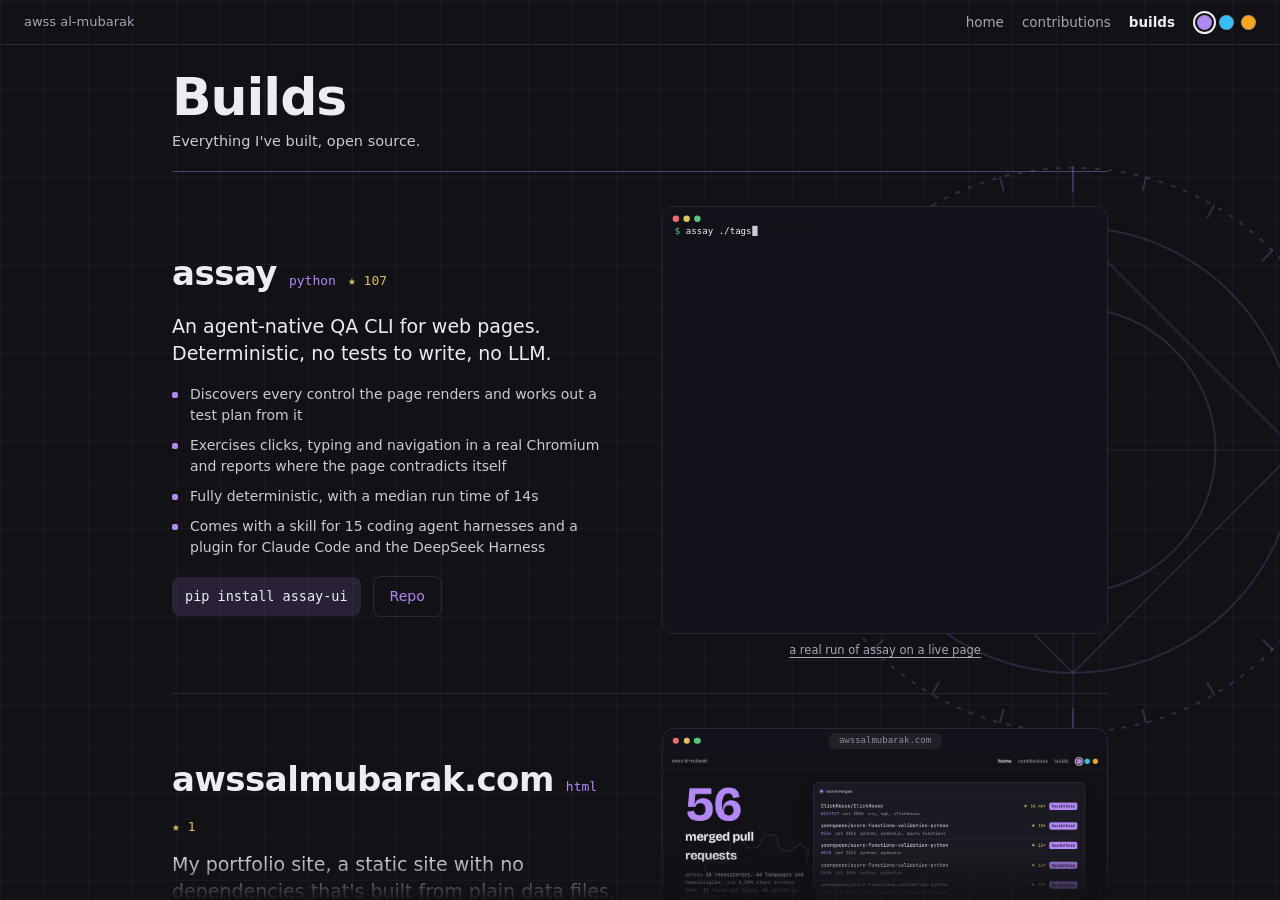
==== builds/index.html @ 1744f494 "contributions and builds pages" ====
<!doctype html>
<html lang="en">
<head>
<meta charset="utf-8">
<meta name="viewport" content="width=device-width, initial-scale=1">
<meta http-equiv="Content-Security-Policy" content="default-src 'self'; script-src 'self' 'unsafe-inline'; style-src 'self' 'unsafe-inline' https://fonts.googleapis.com; font-src https://fonts.gstatic.com; img-src 'self' data:; connect-src 'self'; base-uri 'none'; form-action 'none'">
<title>Builds</title>
<meta name="description" content="The tools I design and ship, open source.">
<meta property="og:type" content="website">
<meta property="og:site_name" content="Awss Al-Mubarak">
<meta property="og:title" content="Builds &middot; Awss Al-Mubarak">
<meta property="og:description" content="The tools I design and ship, open source.">
<meta property="og:url" content="https://awssalmubarak.com/builds/">
<meta property="og:image" content="https://awssalmubarak.com/assets/og.png">
<meta property="og:image:width" content="2560">
<meta property="og:image:height" content="1280">
<meta property="og:image:alt" content="awss al-mubarak">
<meta name="twitter:card" content="summary_large_image">
<meta name="twitter:title" content="Builds &middot; Awss Al-Mubarak">
<meta name="twitter:description" content="The tools I design and ship, open source.">
<meta name="twitter:image" content="https://awssalmubarak.com/assets/og.png">
<link rel="preconnect" href="https://fonts.gstatic.com" crossorigin>
<link rel="stylesheet" href="https://fonts.googleapis.com/css2?family=Archivo:wght@400;500;600;700&family=Bricolage+Grotesque:opsz,wght@48,700&family=JetBrains+Mono:wght@400;500&display=swap">
<link rel="stylesheet" href="/assets/site.css">
<link rel="icon" type="image/svg+xml" href="/assets/favicon.svg">
<link rel="icon" type="image/png" sizes="32x32" href="/assets/favicon.png">
<link rel="apple-touch-icon" href="/assets/apple-touch-icon.png">
<style>
/* builds: the tools i ship, each previewed in a window frame. on desktop the list scrolls in the
   shared contained box, and on phones the page scrolls under a pinned title. */
.wrap{max-width:980px;margin:0 auto;padding-inline:22px;padding-block:22px 80px}
/* the title, intro and divider stay pinned while the builds scroll under them. the box-shadow and
   clip-path paint the background across the whole screen width without widening the layout. */
.head{position:sticky;top:0;z-index:5;padding-top:18px;background:var(--bg);
  box-shadow:0 0 0 100vmax var(--bg);clip-path:inset(0 -100vmax)}
h1{font-family:var(--display);font-weight:700;font-size:clamp(34px,6vw,52px);line-height:1;letter-spacing:-.02em;margin:0}
.intro{font-size:14.5px;color:var(--read);margin-top:8px}
.intro + .hr{margin-top:18px}

.build{display:grid;grid-template-columns:1fr;gap:22px;padding:34px 0;border-bottom:1px solid var(--line)}
.build:last-child{border-bottom:none}
@media(min-width:820px){.build{grid-template-columns:minmax(0,1fr) minmax(0,1fr);gap:44px;align-items:center}}
.build-body{display:flex;flex-direction:column;gap:14px;min-width:0}
.build-head{display:flex;align-items:baseline;gap:12px;flex-wrap:wrap}
.build-name{font-size:clamp(24px,3.2vw,34px);font-weight:700;letter-spacing:-.015em;margin:0}
/* lowercase so an acronym like HTML doesn't look heavier than Python, and to match the stacks */
.build-lang{font-family:var(--mono);font-size:13px;color:var(--accent);font-weight:500;text-transform:lowercase}
.build-stars{font-family:var(--mono);font-size:13px;font-weight:500;color:var(--star)}
.build-tagline{font-size:clamp(16px,1.8vw,19px);color:var(--ink);line-height:1.45;margin:0;max-width:48ch}
.features{list-style:none;margin:2px 0 0;padding:0;display:flex;flex-direction:column;gap:9px}
.features li{position:relative;padding-left:18px;font-size:14px;color:var(--read);line-height:1.5;max-width:54ch}
.features li::before{content:"";position:absolute;left:0;top:.6em;width:6px;height:6px;border-radius:2px;background:var(--accent)}
.build-foot{display:flex;flex-wrap:wrap;gap:12px;align-items:center;margin-top:4px}
.install{font-family:var(--mono);font-size:13.5px;color:var(--ink);background:var(--accent-soft);border-radius:8px;padding:9px 13px;user-select:all}
.build-link{font-size:14px;font-weight:500;color:var(--accent);border:1px solid var(--line);border-radius:8px;padding:9px 16px}
.build-link:hover{border-color:var(--accent)}
.build-media{min-width:0}
/* every preview is a window with the shape of the assay terminal image (827x793). a terminal image
   draws its own title bar. a browser window gets an HTML bar measured in cqw so its dots match the
   terminal's at any width (dots r=6 at x=24/44/64 and y=22 on an 827-wide image). the view holds
   the still image, with the live page or video faded in over it. */
.frame{position:relative;display:flex;flex-direction:column;aspect-ratio:827/793;container-type:inline-size;
  border-radius:12px;border:1px solid var(--line);overflow:hidden;background:#12131a}
.fbar{position:relative;flex:0 0 5.32cqw;display:flex;align-items:center;justify-content:center}
.fbar i{position:absolute;top:50%;width:1.45cqw;height:1.45cqw;border-radius:50%;transform:translate(-50%,-50%)}
.fbar i:nth-child(1){left:2.90cqw;background:#ef6b73}
.fbar i:nth-child(2){left:5.32cqw;background:#e2c15f}
.fbar i:nth-child(3){left:7.74cqw;background:#5ac37d}
.fbar .addr{font-family:var(--mono);font-size:max(9px,1.55cqw);color:#8b90a0;background:rgba(255,255,255,.06);
  border-radius:999px;padding:.3cqw 2.4cqw;max-width:60%;overflow:hidden;text-overflow:ellipsis;white-space:nowrap}
.view{position:relative;flex:1 1 auto;min-height:0;overflow:hidden}
.view .still,.view video{position:absolute;inset:0;display:block;width:100%;height:100%;object-fit:cover;object-position:top}
/* a live page is drawn at its own desktop size and scaled to the view by --s, set from script */
.view iframe{position:absolute;top:0;left:0;border:0;transform-origin:0 0;transform:scale(var(--s,.35))}
.view .live{opacity:0;transition:opacity .4s}
.view .live.shown{opacity:1}
/* a transparent button over the frame opens it large. it sits beside the frame rather than
   around it, because a live page can't be inside a button. */
.frame-wrap{position:relative}
.enlarge{position:absolute;inset:0;width:100%;height:100%;padding:0;border:0;border-radius:12px;background:none;cursor:zoom-in}
.enlarge:focus-visible{outline:2px solid var(--accent);outline-offset:3px}
.frame-wrap:hover .frame{border-color:var(--accent)}

/* the enlarged view: a native modal dialog with a fresh copy of the preview, sized to fit the
   screen in the frame's shape, with the caption, the links and a close button under it */
.zoom{padding:0;border:0;background:none;color:var(--ink);max-width:none;max-height:none;overflow:visible}
.zoom::backdrop{background:rgba(0,0,0,.72);backdrop-filter:blur(3px)}
.zoom-inner{width:min(92vw, calc((90vh - 64px) * 827 / 793))}
.zoom .frame{border-radius:14px}
.zoom-foot{display:flex;align-items:center;flex-wrap:wrap;gap:10px;margin-top:12px}
.zoom-cap{font-size:13px;color:var(--read);margin-right:auto}
.zoom-close{background:none;border:1px solid var(--line);border-radius:8px;color:var(--ink);font-size:14px;padding:8px 13px;cursor:pointer}
.zoom-close:hover{border-color:var(--accent)}
html:has(dialog[open]){overflow:hidden}
.build-caption{font-size:11.5px;color:var(--muted);text-align:center;margin-top:8px;text-decoration:underline;text-decoration-thickness:1px;text-underline-offset:3px}

.coming{margin-top:34px;padding:22px;border:1px dashed var(--line);border-radius:14px;text-align:center;color:var(--muted);font-size:14px}

/* desktop: the shared contained layout in site.css, so the head stays put and only the builds
   scroll, but open rather than boxed. the scrolling area has no panel of its own. it spans the
   window so its scrollbar sits at the screen's edge, keeps the builds in line with the head (the
   right padding gives back the 12px the scrollbar takes), and fades the builds out at its top
   and bottom. a scroll that ends near the next build is finished by script (see settle),
   because CSS scroll snap pulls a short scroll back to where it began. */
@media (min-width:980px) and (min-height:620px){
  .contained .wrap{padding-bottom:0}
  .contained .head{position:static;padding-top:0;background:none;box-shadow:none;clip-path:none}
  .contained .box{margin:0 calc(50% - 50vw);
    padding:0 calc(50vw - 50% - 12px) 0 calc(50vw - 50%);
    background:none;border:0;border-radius:0;box-shadow:none;animation:none;
    -webkit-mask-image:linear-gradient(to bottom,transparent 0,#000 28px,#000 calc(100% - 48px),transparent);
    mask-image:linear-gradient(to bottom,transparent 0,#000 28px,#000 calc(100% - 48px),transparent)}
  .contained .box::-webkit-scrollbar-thumb{border-color:var(--bg)}
  .contained .coming{margin-block:8px 60px}
}

/* backdrop: a blueprint. a faint drafting grid that drifts, with a drafting dial (rings, a
   protractor scale, a crosshair and an inscribed square) turning slowly off to the side, the way
   the home gears turn. it reads as "designed and built" behind the list of tools. */
.backdrop{position:fixed;inset:0;z-index:-1;pointer-events:none;overflow:hidden;
  background-image:
    linear-gradient(rgba(var(--pulse),.05) 1px,transparent 1px),
    linear-gradient(90deg,rgba(var(--pulse),.05) 1px,transparent 1px);
  background-size:44px 44px;animation:gridpan 40s linear infinite}
@keyframes gridpan{to{background-position:44px 44px}}
.schem{position:absolute;top:50%;right:-7vw;width:min(66vh,650px);height:min(66vh,650px);
  transform:translateY(-50%);animation:spin 95s linear infinite}
.schem *{stroke:var(--accent);fill:none;vector-effect:non-scaling-stroke;stroke-linecap:round}
.schem .ring{opacity:.17;stroke-width:2}
.schem .ring.dash{opacity:.22;stroke-dasharray:3 10}
.schem .tick{opacity:.22;stroke-width:2}
.schem .cross{opacity:.1;stroke-width:1.5}
.schem .sq{opacity:.14;stroke-width:2}
@keyframes spin{from{transform:translateY(-50%) rotate(0)}to{transform:translateY(-50%) rotate(360deg)}}
/* phones: drop the blueprint backdrop, the list reads cleaner without it at narrow widths */
@media (max-width:980px){.backdrop{display:none}}
</style>
</head>
<body class="page contained">
  <div class="backdrop" aria-hidden="true"></div>
  <header class="bar">
    <a class="brand" href="/">awss al-mubarak</a>
    <nav class="nav">
      <a href="/">home</a>
      <a href="/contributions">contributions</a>
      <a class="on" href="/builds">builds</a>
      <span class="skins" id="skins" role="group" aria-label="theme">
        <button class="sw" type="button" data-skin="violet" title="dark violet" aria-label="dark violet"></button>
        <button class="sw" type="button" data-skin="slate" title="deep slate" aria-label="deep slate"></button>
        <button class="sw" type="button" data-skin="nordic" title="nordic slate" aria-label="nordic slate"></button>
      </span>
    </nav>
  </header>

  <main class="wrap">
    <div class="head">
      <h1>Builds</h1>
      <div class="intro">Everything I've built, open source.</div>
      <div class="hr"></div>
    </div>
    <div class="box" id="box">
      <div class="list" id="list"></div>
      <div class="coming">more in the works</div>
    </div>
  </main>

  <dialog class="zoom" id="zoom" closedby="any">
    <div class="zoom-inner">
      <div class="zoom-frame"></div>
      <div class="zoom-foot"><span class="zoom-cap"></span><span class="zoom-links"></span>
        <button class="zoom-close" type="button">Close</button></div>
    </div>
  </dialog>

  <script>
  /* build the drafting dial: a crosshair, three rings (one dashed), a 24-mark protractor scale
     and an inscribed square. the whole dial turns slowly through the .schem spin animation. */
  (function(){
    var NS="http://www.w3.org/2000/svg", S=400, c=200;
    function el(n){ return document.createElementNS(NS,n); }
    var svg=el("svg"); svg.setAttribute("class","schem"); svg.setAttribute("viewBox","0 0 "+S+" "+S);
    svg.setAttribute("aria-hidden","true");
    function circle(r,cls){ var e=el("circle"); e.setAttribute("cx",c); e.setAttribute("cy",c);
      e.setAttribute("r",r); e.setAttribute("class",cls); svg.appendChild(e); }
    function line(x1,y1,x2,y2,cls){ var e=el("line"); e.setAttribute("x1",x1); e.setAttribute("y1",y1);
      e.setAttribute("x2",x2); e.setAttribute("y2",y2); e.setAttribute("class",cls); svg.appendChild(e); }
    line(c,8,c,S-8,"cross"); line(8,c,S-8,c,"cross");
    circle(190,"ring dash"); circle(150,"ring"); circle(96,"ring"); circle(4,"ring");
    var R=190;
    for(var i=0;i<24;i++){ var a=i*15*Math.PI/180, r0=R-(i%6===0?16:9);
      line(c+Math.cos(a)*r0, c+Math.sin(a)*r0, c+Math.cos(a)*R, c+Math.sin(a)*R, "tick"); }
    var sq=el("polygon"); sq.setAttribute("points","200,50 350,200 200,350 50,200"); sq.setAttribute("class","sq");
    svg.appendChild(sq);
    var host=document.querySelector(".backdrop"); if(host) host.appendChild(svg);
  })();
  </script>

  <script id="data" type="application/json">{"builds": [{"name": "assay", "url": "https://github.com/awss1i/assay", "language": "Python", "stars": "107", "frame": "terminal", "media": "assets/assay-run.svg", "caption": "a real run of assay on a live page", "tagline": "An agent-native QA CLI for web pages. Deterministic, no tests to write, no LLM.", "home_tagline": "An agent-native QA CLI for web pages. Deterministic, no tests to write, no LLM.", "features": ["Discovers every control the page renders and works out a test plan from it", "Exercises clicks, typing and navigation in a real Chromium and reports where the page contradicts itself", "Fully deterministic, with a median run time of 14s", "Comes with a skill for 15 coding agent harnesses and a plugin for Claude Code and the DeepSeek Harness"], "install": "pip install assay-ui"}, {"name": "awssalmubarak.com", "url": "https://github.com/awss1i/awssalmubarak.com", "site": "https://awssalmubarak.com", "language": "HTML", "stars": "1", "frame": "browser", "address": "awssalmubarak.com", "media": "assets/site-home-{skin}.jpg", "preview": {"src": "/", "width": 1200, "height": 1087}, "alt": "the awssalmubarak.com home page", "caption": "the home page", "tagline": "My portfolio site, a static site with no dependencies that's built from plain data files.", "home_tagline": "My portfolio site, a static site with no dependencies that's built from plain data files.", "features": ["A contributions ledger that only draws the rows on screen, so it stays fast with thousands of merged pull requests", "A builds page that only runs the previews you're looking at, so it stays light however many builds it lists", "Three colour themes", "No framework, just plain HTML, CSS and JavaScript, with a Python standard-library build script"]}]}</script>
  <script src="/assets/site.js"></script>
  <script>
  (function(){
    "use strict";
    var D = JSON.parse(document.getElementById("data").textContent);
    function esc(x){ return String(x).replace(/&/g,"&amp;").replace(/</g,"&lt;").replace(/>/g,"&gt;").replace(/"/g,"&quot;"); }
    function safeUrl(u){ u=String(u==null?"":u); return (/^https?:\/\//i.test(u)||u.charAt(0)==="/"||u.charAt(0)==="#") ? u.replace(/"/g,"%22") : "#"; }
    /* how media loads. "scheduled" is what the site ships. "lazy" (the browser's own lazy loading)
       and "eager" (everything live at once) exist so bench/builds.py can measure the same markup
       under each, by setting window.__buildsPolicy before this script runs. */
    var POLICY = ({eager:1, lazy:1, scheduled:1})[window.__buildsPolicy] ? window.__buildsPolicy : "scheduled";
    // a live preview animates and costs data, so less motion or data saver gets stills only
    var STILL_ONLY = !!((window.matchMedia && matchMedia("(prefers-reduced-motion: reduce)").matches)
      || (navigator.connection && navigator.connection.saveData));
    function skin(){ return document.documentElement.getAttribute("data-skin") || "violet"; }
    // a still can differ per theme, written as assets/name-{skin}.jpg
    function stillUrl(tpl){ return "/" + String(tpl).replace("{skin}", skin()); }

    // one window frame: a browser bar or none, then the view with the still and the live layer
    function frame(b, i, now){
      var p = b.preview || {}, kind = b.video ? "video" : (b.preview ? "page" : "");
      var bar = b.frame === "browser"
        ? '<div class="fbar" aria-hidden="true"><i></i><i></i><i></i><span class="addr">'+esc(b.address||"")+'</span></div>' : "";
      var lazy = POLICY === "lazy" ? ' loading="lazy"' : "";
      var first = i === 0 && POLICY === "scheduled" ? ' fetchpriority="high"' : "";
      // the scheduler sets src from data-tpl when the frame comes near. the other policies set it now.
      var src = POLICY === "scheduled" && i > 0 && !now ? "" : ' src="'+esc(stillUrl(b.media))+'"';
      return '<div class="frame frame-'+esc(b.frame||"plain")+'">'+bar
        + '<div class="view" data-kind="'+kind+'" data-i="'+i+'"'
        + (kind === "page" ? ' data-src="'+esc(safeUrl(p.src))+'" data-w="'+(+p.width)+'" data-h="'+(+p.height)+'"' : "")
        + (kind === "video" ? ' data-src="/'+esc(b.video)+'"' : "")
        + '><img class="still" data-tpl="'+esc(b.media)+'"'+src+lazy+first
        + ' alt="'+esc(b.alt || (b.name+' running'))+'" decoding="async"></div></div>';
    }

    function build(b, i){
      var feats=(b.features||[]).map(function(f){ return '<li>'+esc(f)+'</li>'; }).join("");
      var caption = b.caption ? '<div class="build-caption">'+esc(b.caption)+'</div>' : "";
      var media = b.media ? '<div class="build-media"><div class="frame-wrap">'+frame(b, i)
        + '<button class="enlarge" type="button" data-i="'+i+'" aria-label="Enlarge the '+esc(b.name)+' preview"></button></div>'
        + caption+'</div>' : "";
      var stars = b.stars ? '<span class="build-stars">&#9733; '+esc(b.stars)+'</span>' : "";
      var install = b.install ? '<code class="install">'+esc(b.install)+'</code>' : "";
      var site = b.site ? '<a class="build-link" href="'+safeUrl(b.site)+'" target="_blank" rel="noopener">Site</a>' : "";
      var link = b.url ? '<a class="build-link" href="'+safeUrl(b.url)+'" target="_blank" rel="noopener">Repo</a>' : "";
      return '<article class="build">'
        + '<div class="build-body"><div class="build-head"><h2 class="build-name">'+esc(b.name)+'</h2>'
        + (b.language?'<span class="build-lang">'+esc(b.language)+'</span>':"")+stars+'</div>'
        + '<p class="build-tagline">'+esc(b.tagline)+'</p>'
        + (feats?'<ul class="features">'+feats+'</ul>':"")
        + '<div class="build-foot">'+install+site+link+'</div></div>'
        + media + '</article>';
    }
    document.getElementById("list").innerHTML = (D.builds||[]).map(build).join("");
    var views = [].slice.call(document.querySelectorAll(".view"));

    // scale a live page to the width its view gives it
    function fit(view){ var w = +view.getAttribute("data-w"); if(w && view.clientWidth) view.style.setProperty("--s", view.clientWidth / w); }
    var ro = window.ResizeObserver ? new ResizeObserver(function(es){ es.forEach(function(e){ fit(e.target); }); }) : null;
    if(!ro) window.addEventListener("resize", function(){ views.forEach(fit); });

    // reveal a live layer over the still once it has something to show. a page waits a second
    // after load so its own entrance animation has run, then fades in behind two frames.
    function reveal(el){ requestAnimationFrame(function(){ requestAnimationFrame(function(){ el.classList.add("shown"); }); }); }

    // put a live page or video into a view. returns the element so the scheduler can track it.
    function goLive(view, opts){
      var kind = view.getAttribute("data-kind"), el;
      if(!kind || STILL_ONLY || view.querySelector(".live")) return null;
      if(kind === "page"){
        el = document.createElement("iframe");
        el.className = "live"; el.width = view.getAttribute("data-w"); el.height = view.getAttribute("data-h");
        el.setAttribute("scrolling", "no"); el.tabIndex = -1; el.inert = true; el.setAttribute("aria-hidden", "true");
        if(opts && opts.lazy) el.loading = "lazy";
        el.addEventListener("load", function(){ setTimeout(function(){ reveal(el); }, 1000); });
        el.src = view.getAttribute("data-src");
        fit(view); if(ro) ro.observe(view);
      } else {
        el = document.createElement("video");
        el.className = "live"; el.muted = true; el.loop = true; el.playsInline = true;
        el.setAttribute("muted", ""); el.setAttribute("playsinline", ""); el.setAttribute("aria-hidden", "true");
        el.preload = (opts && opts.lazy) ? "metadata" : "auto"; el.autoplay = true;
        el.addEventListener("playing", function(){ reveal(el); });
        el.src = view.getAttribute("data-src");
      }
      view.appendChild(el);
      return el;
    }

    var box = document.getElementById("box");
    // on desktop the box scrolls itself (the shared contained layout). otherwise the page scrolls.
    // read once and again only on resize, because reading computed style forces a style recalc.
    function contained(){ var o = getComputedStyle(box).overflowY; return o === "auto" || o === "scroll"; }
    var inBox = contained(), onLayout = [], rz = 0;
    window.addEventListener("resize", function(){ clearTimeout(rz); rz = setTimeout(function(){
      var now = contained(); if(now !== inBox){ inBox = now; onLayout.forEach(function(f){ f(); }); } }, 150); });

    /* settle: when a scroll in the box ends within a third of the box short of the next build in
       the direction it was going, finish it onto that build. it never moves back toward where the
       scroll started, so a short scroll stays where it lands and nothing gets trapped. a page that
       measures scrolling (the benchmark) turns it off with data-no-settle. */
    (function(){
      var rest = 0, mine = false, timer = 0, ends = "onscrollend" in box;
      var smooth = !(window.matchMedia && matchMedia("(prefers-reduced-motion: reduce)").matches);
      function stops(){
        var top = box.getBoundingClientRect().top - box.scrollTop + (parseFloat(getComputedStyle(box).paddingTop) || 0);
        var max = box.scrollHeight - box.clientHeight;
        return [].map.call(box.querySelectorAll(".build"), function(b){ return Math.min(max, Math.round(b.getBoundingClientRect().top - top)); })
          .concat([max]);
      }
      function end(){
        if(mine){ mine = false; rest = box.scrollTop; return; }
        var at = box.scrollTop, dir = at > rest ? 1 : at < rest ? -1 : 0, to = null;
        rest = at;
        if(!dir || !inBox || box.hasAttribute("data-no-settle")) return;
        stops().forEach(function(p){ if((p - at) * dir > 2 && (to === null || Math.abs(p - at) < Math.abs(to - at))) to = p; });
        if(to !== null && Math.abs(to - at) <= box.clientHeight / 3){ mine = true; rest = to; box.scrollTo({top: to, behavior: smooth ? "smooth" : "auto"}); }
      }
      box.addEventListener("scroll", function(){ if(!ends){ clearTimeout(timer); timer = setTimeout(end, 150); } }, {passive: true});
      if(ends) box.addEventListener("scrollend", end);
      window.addEventListener("resize", function(){ rest = box.scrollTop; });
    })();

    // a theme change swaps the stills that follow the theme. a live page follows on its own,
    // because it shares this page's storage.
    document.addEventListener("skin", function(){
      [].forEach.call(document.querySelectorAll(".view .still"), function(img){ var tpl = img.getAttribute("data-tpl");
        if(tpl.indexOf("{skin}") >= 0 && img.getAttribute("src")) img.src = stillUrl(tpl); });
    });

    // the scheduler fills these in, so the enlarged view can take the live previews' place
    var media = {hold: function(){}, release: function(){}};

    /* the media scheduler. every preview starts as its still. two observers watch each view, using
       the box as the root on desktop and the window otherwise:
         near  a ring one box (or window) beyond what's visible. coming into it loads the still,
               and leaving it drops a live preview back to its still and frees a video's buffer.
         seen  how much of the view is visible, normalised so a view taller than the box can
               still count as fully seen.
       a view goes live once it has been at least 60% seen for 250ms (a fast fling passes sooner)
       and the browser is idle. at most two are live at once. when a third qualifies, a live one
       under 60% seen makes room, and if both are on screen the newcomer waits, so nothing you're
       looking at changes. videos pause while unseen, and everything waits while the tab is hidden. */
    function scheduler(){
      var LIVE_AT = 0.6, DWELL = 250, BUDGET = 2;
      var state = [], live = [], nearObs = null, seenObs = null, held = false;
      var stats = window.__media = {live: 0, peakLive: 0, upgrades: 0, demotions: 0};
      var idle = window.requestIdleCallback
        ? function(f){ requestIdleCallback(f, {timeout: 500}); } : function(f){ setTimeout(f, 50); };
      views.forEach(function(v, i){ state[i] = {view: v, near: false, seen: 0, ready: false, timer: 0, el: null}; });
      function of(v){ return state[+v.getAttribute("data-i")]; }

      function loadStill(s){ var img = s.view.querySelector(".still");
        if(!img.getAttribute("src")) img.src = stillUrl(img.getAttribute("data-tpl")); }
      function demote(s){
        clearTimeout(s.timer); s.timer = 0; s.ready = false;
        if(!s.el) return;
        if(s.el.tagName === "VIDEO"){ s.el.pause(); s.el.removeAttribute("src"); s.el.load(); }
        s.el.remove(); s.el = null;
        live = live.filter(function(x){ return x !== s; });
        stats.demotions++; stats.live = live.length;
      }
      // make the readiest views live, most visible first, within the budget
      function fill(){
        if(held || document.hidden || STILL_ONLY) return;
        state.filter(function(s){ return s.ready && !s.el && s.seen >= LIVE_AT; })
          .sort(function(a, b){ return b.seen - a.seen; })
          .forEach(function(s){
            if(live.length >= BUDGET){
              var out = null;
              live.forEach(function(x){ if(x.seen < LIVE_AT && (!out || x.seen < out.seen)) out = x; });
              if(!out) return;
              demote(out);
            }
            s.el = goLive(s.view); s.ready = false;
            if(!s.el) return;
            live.push(s); stats.upgrades++; stats.live = live.length;
            stats.peakLive = Math.max(stats.peakLive, live.length);
          });
      }
      function seenShare(e){
        var h = e.boundingClientRect.height, r = e.rootBounds ? e.rootBounds.height : innerHeight;
        return e.isIntersecting && h ? Math.min(1, e.intersectionRect.height / Math.min(h, r)) : 0;
      }
      function watch(){
        if(nearObs) nearObs.disconnect(); if(seenObs) seenObs.disconnect();
        var root = inBox ? box : null, steps = [];
        for(var t = 0; t <= 10; t++) steps.push(t / 10);
        nearObs = new IntersectionObserver(function(es){
          es.forEach(function(e){ var s = of(e.target); s.near = e.isIntersecting;
            if(s.near) loadStill(s); else demote(s); });
          fill();
        }, {root: root, rootMargin: "100% 0px", threshold: 0});
        seenObs = new IntersectionObserver(function(es){
          es.forEach(function(e){ var s = of(e.target); s.seen = seenShare(e);
            if(s.el && s.el.tagName === "VIDEO"){ if(!s.seen) s.el.pause(); else if(s.el.paused) s.el.play().catch(function(){}); }
            if(s.seen < LIVE_AT){ clearTimeout(s.timer); s.timer = 0; s.ready = false; }
            else if(!s.el && !s.ready && !s.timer){
              s.timer = setTimeout(function(){ s.timer = 0; if(s.seen >= LIVE_AT){ s.ready = true; idle(fill); } }, DWELL);
            }
          });
          fill();
        }, {root: root, threshold: steps});
        views.forEach(function(v){ nearObs.observe(v); seenObs.observe(v); });
      }
      document.addEventListener("visibilitychange", function(){
        live.forEach(function(s){ if(s.el.tagName !== "VIDEO") return;
          if(document.hidden) s.el.pause(); else if(s.seen) s.el.play().catch(function(){}); });
        if(document.hidden) state.forEach(function(s){ clearTimeout(s.timer); s.timer = 0; });
        else fill();
      });
      // while the enlarged view is open, the list holds no live previews of its own
      media.hold = function(){ held = true; live.slice().forEach(demote); };
      media.release = function(){ held = false;
        state.forEach(function(s){ s.ready = s.seen >= LIVE_AT; }); idle(fill); };
      // crossing the desktop breakpoint changes what scrolls, so the observers need a new root
      onLayout.push(watch);
      watch();
    }

    if(POLICY === "eager"){
      views.forEach(function(view){ goLive(view); });
    } else if(POLICY === "lazy"){
      // the browser decides: lazy stills and live pages, and video that autoplays
      views.forEach(function(view){ var img = view.querySelector(".still");
        if(!img.getAttribute("src")){ img.src = stillUrl(img.getAttribute("data-tpl")); img.loading = "lazy"; }
        goLive(view, {lazy:true}); });
    } else {
      scheduler();
    }

    /* enlarge: the dialog gets a fresh copy of the frame (moving a live page would reload it
       anyway), with its still at once and its live layer straight after. focus goes back to the
       button without scrolling, so the box doesn't move under the closing dialog. */
    var zoom = document.getElementById("zoom"), opener = null;
    document.getElementById("list").addEventListener("click", function(e){
      var btn = e.target.closest(".enlarge"); if(!btn) return;
      var i = +btn.getAttribute("data-i"), b = (D.builds||[])[i];
      opener = btn;
      zoom.querySelector(".zoom-frame").innerHTML = frame(b, i, true);
      zoom.querySelector(".zoom-cap").textContent = b.caption || b.name;
      zoom.querySelector(".zoom-links").innerHTML =
        (b.site ? '<a class="build-link" href="'+safeUrl(b.site)+'" target="_blank" rel="noopener">Site</a> ' : "")
        + (b.url ? '<a class="build-link" href="'+safeUrl(b.url)+'" target="_blank" rel="noopener">Repo</a>' : "");
      zoom.setAttribute("aria-label", b.name + " preview");
      media.hold();
      zoom.showModal();
      goLive(zoom.querySelector(".view"));
    });
    zoom.addEventListener("click", function(e){ if(e.target === zoom || e.target.closest(".zoom-close")) zoom.close(); });
    zoom.addEventListener("close", function(){
      zoom.querySelector(".zoom-frame").innerHTML = "";
      media.release();
      if(opener) opener.focus({preventScroll: true});
    });
  })();
  </script>
</body>
</html>
---- assets/site.css ----
/* shared shell for awssalmubarak.com: theme tokens (three skins), base reset, the top bar,
   and the few primitives every page uses (origin badge, star and readable-secondary colours).
   violet is the merge colour. each page adds its own layout CSS on top of this. */
:root{
  color-scheme:dark;
  --bg:#111116; --surface:#1a1a22; --ink:#ececf2; --muted:#a6a6b2; --line:#2a2a34;
  --accent:#b388f5; --accent-fg:#150a26; --accent-soft:rgba(179,136,245,.15); --pulse:179,136,245;
  --star:#d8be66; --sep:#30303c; --read:#cacad4;
  --display:"Bricolage Grotesque","Archivo",system-ui,sans-serif;
  --sans:"Archivo",system-ui,-apple-system,sans-serif;
  --mono:"JetBrains Mono",ui-monospace,Menlo,monospace;
}
:root[data-skin="slate"]{
  --bg:#0f172a; --surface:#1e293b; --ink:#e8edf5; --muted:#94a3b8; --line:#2a3a54;
  --accent:#38bdf8; --accent-fg:#06222e; --accent-soft:rgba(56,189,248,.14); --pulse:56,189,248;
  --star:#fbbf24; --sep:#2f405c; --read:#c5d0e0;
}
:root[data-skin="nordic"]{
  --bg:#1e2430; --surface:#242c3d; --ink:#e6eaf2; --muted:#9aa4b8; --line:#333c4f;
  --accent:#f5a623; --accent-fg:#241a04; --accent-soft:rgba(245,166,35,.15); --pulse:245,166,35;
  --star:#e3c77a; --sep:#39455a; --read:#c7cfdd;
}
*{box-sizing:border-box}
[hidden]{display:none!important}
html,body{height:100%}
body{margin:0;background:var(--bg);color:var(--ink);font-family:var(--sans);line-height:1.5;-webkit-font-smoothing:antialiased;overflow-x:hidden}
a{color:inherit;text-decoration:none}
button{font:inherit;color:inherit}

.bar{display:flex;align-items:center;justify-content:space-between;gap:12px;padding:12px 24px;border-bottom:1px solid var(--line);position:relative;z-index:6}
.brand{font-size:13px;color:var(--muted)}
.brand:hover{color:var(--ink)}
.nav{display:flex;align-items:center;gap:18px}
.nav a{font-size:13.5px;color:var(--muted)}
.nav a:hover{color:var(--ink)}
.nav a.on{color:var(--ink);font-weight:600}
.skins{display:flex;gap:7px;margin-left:4px}
.sw{width:15px;height:15px;border-radius:50%;border:1px solid rgba(128,128,128,.4);cursor:pointer;padding:0;transition:transform .12s}
.sw:hover{transform:scale(1.15)}
.sw[data-skin="violet"]{background:#b388f5}
.sw[data-skin="slate"]{background:#38bdf8}
.sw[data-skin="nordic"]{background:#f5a623}
.sw.on{outline:2px solid var(--ink);outline-offset:2px}

.origin{font-family:var(--sans);font-size:10.5px;font-weight:500;border-radius:5px;padding:2px 7px;white-space:nowrap;flex-shrink:0}
.origin.found{background:var(--accent);color:var(--accent-fg)}
.origin.known{background:var(--accent-soft);color:var(--accent)}
.star{color:var(--star)}
.hr{height:1px;border:none;background:var(--accent);opacity:.4;margin:0}

/* contained layout, for a page whose body carries .contained: on desktop the page itself doesn't
   scroll. the header stays put and the .box below it is a rounded, softly pulsing panel that scrolls
   inside itself, clear of the bottom of the screen. narrower or shorter windows scroll the page.
   no scrollbar-color or scrollbar-width here, because setting either makes Chrome ignore the
   ::-webkit-scrollbar rules. */
@keyframes boxbreathe{0%,100%{box-shadow:0 18px 40px -26px rgba(0,0,0,.6),0 0 0 1px transparent}
  50%{box-shadow:0 22px 48px -22px rgba(0,0,0,.68),0 0 0 1px rgba(var(--pulse),.28)}}
@media (min-width:980px) and (min-height:620px){
  body.contained{height:100%;display:flex;flex-direction:column;overflow:hidden}
  .contained .wrap{flex:1 1 auto;min-height:0;width:100%;display:flex;flex-direction:column;padding-block:26px 52px}
  .contained .box{flex:1 1 auto;min-height:0;margin-top:18px;overflow-y:auto;
    background:var(--surface);border:1px solid var(--line);border-radius:18px;padding:10px 24px;
    box-shadow:0 18px 40px -26px rgba(0,0,0,.6);animation:boxbreathe 4.6s ease-in-out infinite;
    scrollbar-gutter:stable}
  .contained .box::-webkit-scrollbar{width:12px}
  .contained .box::-webkit-scrollbar-track{background:transparent;margin:16px 0}
  .contained .box::-webkit-scrollbar-button{display:none;height:0;width:0}
  .contained .box::-webkit-scrollbar-button:single-button{display:none;height:0;width:0}
  .contained .box::-webkit-scrollbar-thumb{background:var(--line);border-radius:999px;border:4px solid var(--surface)}
  .contained .box::-webkit-scrollbar-thumb:hover{background:var(--muted)}
}

@media (prefers-reduced-motion:reduce){*{animation:none!important;transition:none!important}}
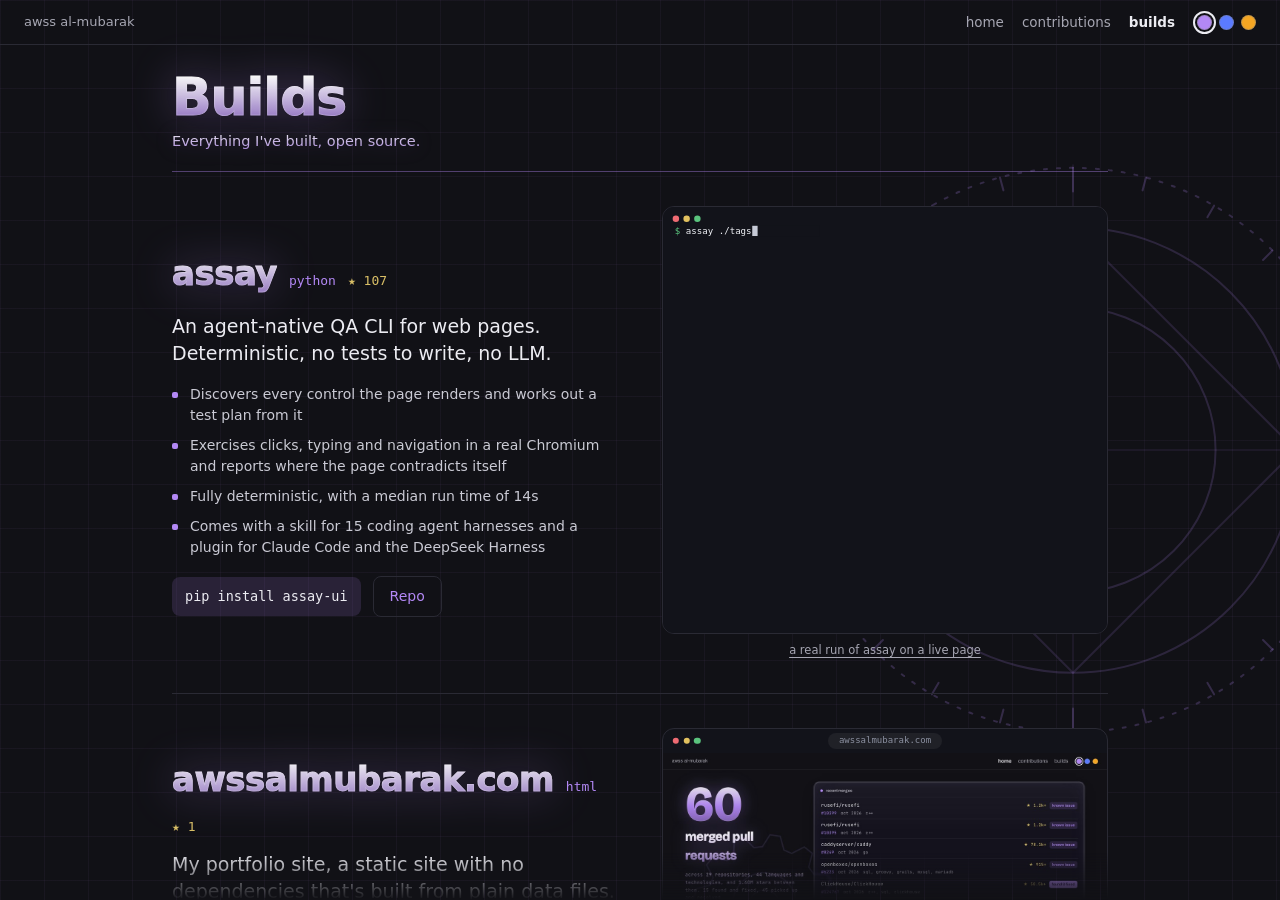
==== commit 6bc8b1be: "contributions and builds pages" ====
--- a/builds/index.html
+++ b/builds/index.html
@@ -34,7 +34,7 @@
 .head{position:sticky;top:0;z-index:5;padding-top:18px;background:var(--bg);
   box-shadow:0 0 0 100vmax var(--bg);clip-path:inset(0 -100vmax)}
 h1{font-family:var(--display);font-weight:700;font-size:clamp(34px,6vw,52px);line-height:1;letter-spacing:-.02em;margin:0}
-.intro{font-size:14.5px;color:var(--read);margin-top:8px}
+.intro{font-size:14.5px;margin-top:8px}
 .intro + .hr{margin-top:18px}
 
 .build{display:grid;grid-template-columns:1fr;gap:22px;padding:34px 0;border-bottom:1px solid var(--line)}
@@ -108,6 +108,7 @@
   .contained .box{margin:0 calc(50% - 50vw);
     padding:0 calc(50vw - 50% - 12px) 0 calc(50vw - 50%);
     background:none;border:0;border-radius:0;box-shadow:none;animation:none;
+    -webkit-backdrop-filter:none;backdrop-filter:none;
     -webkit-mask-image:linear-gradient(to bottom,transparent 0,#000 28px,#000 calc(100% - 48px),transparent);
     mask-image:linear-gradient(to bottom,transparent 0,#000 28px,#000 calc(100% - 48px),transparent)}
   .contained .box::-webkit-scrollbar-thumb{border-color:var(--bg)}
@@ -146,7 +147,7 @@
       <a class="on" href="/builds">builds</a>
       <span class="skins" id="skins" role="group" aria-label="theme">
         <button class="sw" type="button" data-skin="violet" title="dark violet" aria-label="dark violet"></button>
-        <button class="sw" type="button" data-skin="slate" title="deep slate" aria-label="deep slate"></button>
+        <button class="sw" type="button" data-skin="slate" title="steel blue" aria-label="steel blue"></button>
         <button class="sw" type="button" data-skin="nordic" title="nordic slate" aria-label="nordic slate"></button>
       </span>
     </nav>
@@ -154,8 +155,8 @@
 
   <main class="wrap">
     <div class="head">
-      <h1>Builds</h1>
-      <div class="intro">Everything I've built, open source.</div>
+      <h1 class="glass-head">Builds</h1>
+      <div class="intro glass-text">Everything I've built, open source.</div>
       <div class="hr"></div>
     </div>
     <div class="box" id="box">
@@ -242,7 +243,7 @@
       var site = b.site ? '<a class="build-link" href="'+safeUrl(b.site)+'" target="_blank" rel="noopener">Site</a>' : "";
       var link = b.url ? '<a class="build-link" href="'+safeUrl(b.url)+'" target="_blank" rel="noopener">Repo</a>' : "";
       return '<article class="build">'
-        + '<div class="build-body"><div class="build-head"><h2 class="build-name">'+esc(b.name)+'</h2>'
+        + '<div class="build-body"><div class="build-head"><h2 class="build-name glass-head">'+esc(b.name)+'</h2>'
         + (b.language?'<span class="build-lang">'+esc(b.language)+'</span>':"")+stars+'</div>'
         + '<p class="build-tagline">'+esc(b.tagline)+'</p>'
         + (feats?'<ul class="features">'+feats+'</ul>':"")
--- a/assets/site.css
+++ b/assets/site.css
@@ -1,6 +1,6 @@
 /* shared shell for awssalmubarak.com: theme tokens (three skins), base reset, the top bar,
-   and the few primitives every page uses (origin badge, star and readable-secondary colours).
-   violet is the merge colour. each page adds its own layout CSS on top of this. */
+   and the few primitives every page uses (origin badge, star and readable-secondary colours,
+   the glass panel). violet is the merge colour. each page adds its own layout CSS on top of this. */
 :root{
   color-scheme:dark;
   --bg:#111116; --surface:#1a1a22; --ink:#ececf2; --muted:#a6a6b2; --line:#2a2a34;
@@ -9,11 +9,23 @@
   --display:"Bricolage Grotesque","Archivo",system-ui,sans-serif;
   --sans:"Archivo",system-ui,-apple-system,sans-serif;
   --mono:"JetBrains Mono",ui-monospace,Menlo,monospace;
+  /* frosted glass for panels over the animated backdrops: a faint sheen and theme tint over a
+     light blur, a lit top edge, and a bevelled rim (the border, a dark 1px gap, then a thin bright
+     line inside) with a soft inner glow. --glass-rim goes first in a panel's box-shadow, and in
+     any keyframes that animate it. */
+  --glass-fill:linear-gradient(180deg,rgba(255,255,255,.04),rgba(255,255,255,0) 140px),rgba(var(--pulse),.016);
+  --glass-edge:rgba(255,255,255,.1); --glass-lit:rgba(255,255,255,.3);
+  --glass-blur:blur(3.2px) saturate(180%);
+  --glass-rim:inset 0 0 0 1px rgba(0,0,0,.4),inset 0 0 0 2px rgba(255,255,255,.18),
+    inset 0 0 28px rgba(255,255,255,.035),inset 0 0 48px rgba(var(--pulse),.05);
 }
 :root[data-skin="slate"]{
-  --bg:#0f172a; --surface:#1e293b; --ink:#e8edf5; --muted:#94a3b8; --line:#2a3a54;
-  --accent:#38bdf8; --accent-fg:#06222e; --accent-soft:rgba(56,189,248,.14); --pulse:56,189,248;
-  --star:#fbbf24; --sep:#2f405c; --read:#c5d0e0;
+  --bg:#14171d; --surface:#1c2029; --ink:#e8ecf4; --muted:#9aa0ae; --line:#2a2e38;
+  --accent:#5b7bff; --accent-fg:#050b1a; --accent-soft:rgba(91,123,255,.15); --pulse:91,123,255;
+  --star:#fbbf24; --sep:#2f343f; --read:#cacdd7;
+  /* this glass takes colour out of what's behind it, so the panels stay a dull grey with a hint
+     of blue rather than picking up the page's blue cast */
+  --glass-blur:blur(3.2px) saturate(55%);
 }
 :root[data-skin="nordic"]{
   --bg:#1e2430; --surface:#242c3d; --ink:#e6eaf2; --muted:#9aa4b8; --line:#333c4f;
@@ -38,7 +50,7 @@
 .sw{width:15px;height:15px;border-radius:50%;border:1px solid rgba(128,128,128,.4);cursor:pointer;padding:0;transition:transform .12s}
 .sw:hover{transform:scale(1.15)}
 .sw[data-skin="violet"]{background:#b388f5}
-.sw[data-skin="slate"]{background:#38bdf8}
+.sw[data-skin="slate"]{background:#5b7bff}
 .sw[data-skin="nordic"]{background:#f5a623}
 .sw.on{outline:2px solid var(--ink);outline-offset:2px}
 
@@ -48,25 +60,37 @@
 .star{color:var(--star)}
 .hr{height:1px;border:none;background:var(--accent);opacity:.4;margin:0}
 
+/* tinted glass lettering for headings (.glass-head) and the text under them (.glass-text): white
+   at the top melting into the theme colour, with a theme glow, the way the glass panels carry a
+   hint of it. background-clip:text paints the gradient through every glyph, children included.
+   the glow is a drop-shadow filter, because a text-shadow would paint over the clipped gradient.
+   the text gradient repeats every line (1lh), so each line is lit from its own top. */
+.glass-head,.glass-text{color:transparent;-webkit-background-clip:text;background-clip:text}
+.glass-head{background-image:linear-gradient(180deg,rgba(255,255,255,.97) 10%,rgba(var(--pulse),.72));
+  -webkit-text-stroke:1px rgba(255,255,255,.22);filter:drop-shadow(0 0 22px rgba(var(--pulse),.4))}
+.glass-text{background-image:linear-gradient(180deg,rgba(255,255,255,.95),rgba(var(--pulse),.85));
+  background-size:100% 1lh;filter:drop-shadow(0 0 10px rgba(var(--pulse),.25))}
+
 /* contained layout, for a page whose body carries .contained: on desktop the page itself doesn't
-   scroll. the header stays put and the .box below it is a rounded, softly pulsing panel that scrolls
-   inside itself, clear of the bottom of the screen. narrower or shorter windows scroll the page.
-   no scrollbar-color or scrollbar-width here, because setting either makes Chrome ignore the
+   scroll. the header stays put and the .box below it is a rounded, softly pulsing glass panel that
+   scrolls inside itself, clear of the bottom of the screen. narrower or shorter windows scroll the
+   page. no scrollbar-color or scrollbar-width here, because setting either makes Chrome ignore the
    ::-webkit-scrollbar rules. */
-@keyframes boxbreathe{0%,100%{box-shadow:0 18px 40px -26px rgba(0,0,0,.6),0 0 0 1px transparent}
-  50%{box-shadow:0 22px 48px -22px rgba(0,0,0,.68),0 0 0 1px rgba(var(--pulse),.28)}}
+@keyframes boxbreathe{0%,100%{box-shadow:var(--glass-rim),0 18px 40px -26px rgba(0,0,0,.6),0 0 0 1px transparent}
+  50%{box-shadow:var(--glass-rim),0 22px 48px -22px rgba(0,0,0,.68),0 0 0 1px rgba(var(--pulse),.28)}}
 @media (min-width:980px) and (min-height:620px){
   body.contained{height:100%;display:flex;flex-direction:column;overflow:hidden}
   .contained .wrap{flex:1 1 auto;min-height:0;width:100%;display:flex;flex-direction:column;padding-block:26px 52px}
   .contained .box{flex:1 1 auto;min-height:0;margin-top:18px;overflow-y:auto;
-    background:var(--surface);border:1px solid var(--line);border-radius:18px;padding:10px 24px;
-    box-shadow:0 18px 40px -26px rgba(0,0,0,.6);animation:boxbreathe 4.6s ease-in-out infinite;
+    background:var(--glass-fill);border:1px solid var(--glass-edge);border-top-color:var(--glass-lit);
+    border-radius:18px;padding:10px 24px;-webkit-backdrop-filter:var(--glass-blur);backdrop-filter:var(--glass-blur);
+    box-shadow:var(--glass-rim),0 18px 40px -26px rgba(0,0,0,.6);animation:boxbreathe 4.6s ease-in-out infinite;
     scrollbar-gutter:stable}
   .contained .box::-webkit-scrollbar{width:12px}
   .contained .box::-webkit-scrollbar-track{background:transparent;margin:16px 0}
   .contained .box::-webkit-scrollbar-button{display:none;height:0;width:0}
   .contained .box::-webkit-scrollbar-button:single-button{display:none;height:0;width:0}
-  .contained .box::-webkit-scrollbar-thumb{background:var(--line);border-radius:999px;border:4px solid var(--surface)}
+  .contained .box::-webkit-scrollbar-thumb{background:var(--line);border-radius:999px;border:4px solid transparent;background-clip:padding-box}
   .contained .box::-webkit-scrollbar-thumb:hover{background:var(--muted)}
 }
 
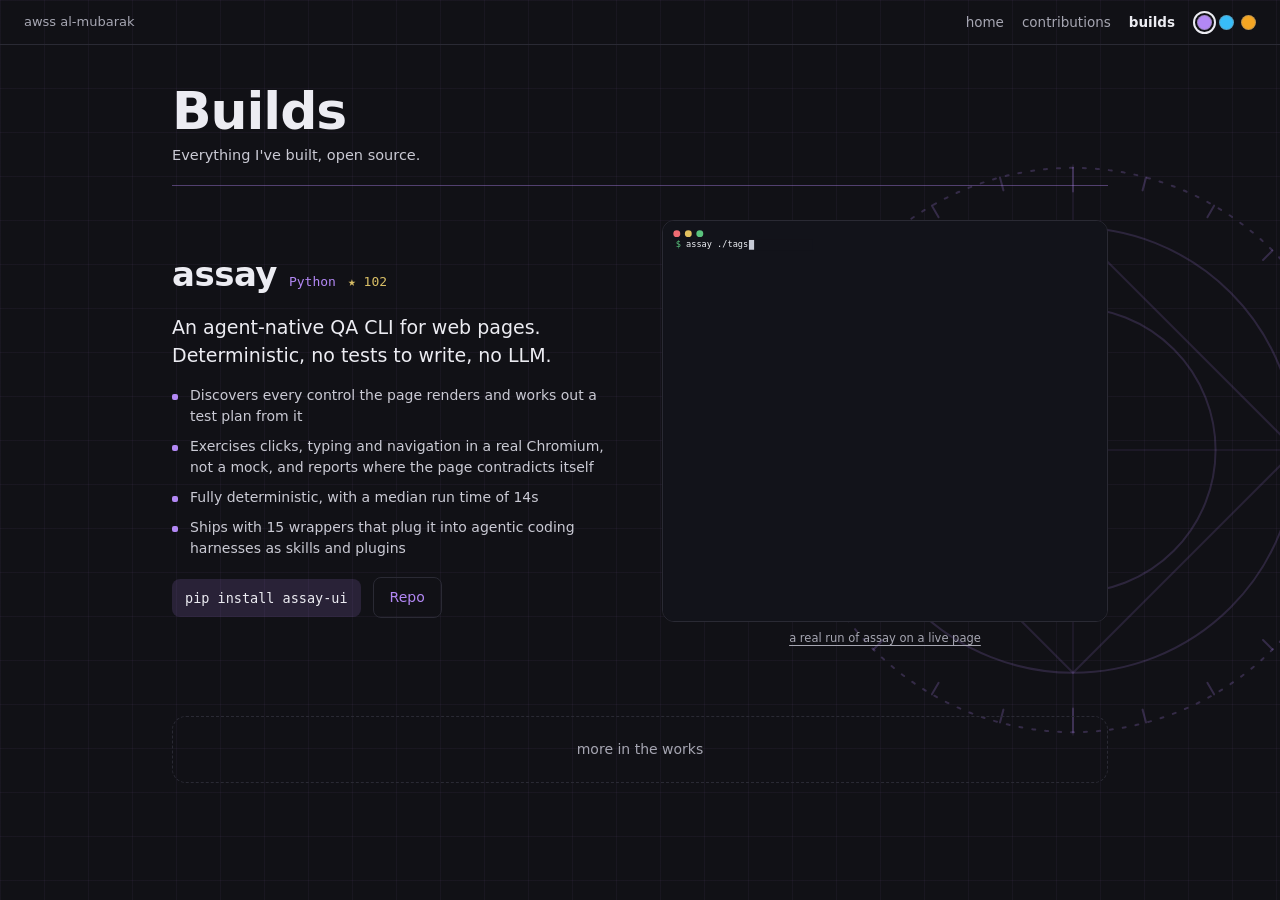
==== commit d3f82cd6: "contributions and builds pages" ====
--- a/builds/index.html
+++ b/builds/index.html
@@ -26,15 +26,10 @@
 <link rel="icon" type="image/png" sizes="32x32" href="/assets/favicon.png">
 <link rel="apple-touch-icon" href="/assets/apple-touch-icon.png">
 <style>
-/* builds: the tools i ship, each previewed in a window frame. on desktop the list scrolls in the
-   shared contained box, and on phones the page scrolls under a pinned title. */
-.wrap{max-width:980px;margin:0 auto;padding-inline:22px;padding-block:22px 80px}
-/* the title, intro and divider stay pinned while the builds scroll under them. the box-shadow and
-   clip-path paint the background across the whole screen width without widening the layout. */
-.head{position:sticky;top:0;z-index:5;padding-top:18px;background:var(--bg);
-  box-shadow:0 0 0 100vmax var(--bg);clip-path:inset(0 -100vmax)}
+/* builds: a plain list of the tools i ship, each with a live run. a scrolling page. */
+.wrap{max-width:980px;margin:0 auto;padding-inline:22px;padding-block:40px 80px}
 h1{font-family:var(--display);font-weight:700;font-size:clamp(34px,6vw,52px);line-height:1;letter-spacing:-.02em;margin:0}
-.intro{font-size:14.5px;margin-top:8px}
+.intro{font-size:14.5px;color:var(--read);margin-top:8px}
 .intro + .hr{margin-top:18px}
 
 .build{display:grid;grid-template-columns:1fr;gap:22px;padding:34px 0;border-bottom:1px solid var(--line)}
@@ -43,8 +38,7 @@
 .build-body{display:flex;flex-direction:column;gap:14px;min-width:0}
 .build-head{display:flex;align-items:baseline;gap:12px;flex-wrap:wrap}
 .build-name{font-size:clamp(24px,3.2vw,34px);font-weight:700;letter-spacing:-.015em;margin:0}
-/* lowercase so an acronym like HTML doesn't look heavier than Python, and to match the stacks */
-.build-lang{font-family:var(--mono);font-size:13px;color:var(--accent);font-weight:500;text-transform:lowercase}
+.build-lang{font-family:var(--mono);font-size:13px;color:var(--accent);font-weight:500}
 .build-stars{font-family:var(--mono);font-size:13px;font-weight:500;color:var(--star)}
 .build-tagline{font-size:clamp(16px,1.8vw,19px);color:var(--ink);line-height:1.45;margin:0;max-width:48ch}
 .features{list-style:none;margin:2px 0 0;padding:0;display:flex;flex-direction:column;gap:9px}
@@ -55,65 +49,10 @@
 .build-link{font-size:14px;font-weight:500;color:var(--accent);border:1px solid var(--line);border-radius:8px;padding:9px 16px}
 .build-link:hover{border-color:var(--accent)}
 .build-media{min-width:0}
-/* every preview is a window with the shape of the assay terminal image (827x793). a terminal image
-   draws its own title bar. a browser window gets an HTML bar measured in cqw so its dots match the
-   terminal's at any width (dots r=6 at x=24/44/64 and y=22 on an 827-wide image). the view holds
-   the still image, with the live page or video faded in over it. */
-.frame{position:relative;display:flex;flex-direction:column;aspect-ratio:827/793;container-type:inline-size;
-  border-radius:12px;border:1px solid var(--line);overflow:hidden;background:#12131a}
-.fbar{position:relative;flex:0 0 5.32cqw;display:flex;align-items:center;justify-content:center}
-.fbar i{position:absolute;top:50%;width:1.45cqw;height:1.45cqw;border-radius:50%;transform:translate(-50%,-50%)}
-.fbar i:nth-child(1){left:2.90cqw;background:#ef6b73}
-.fbar i:nth-child(2){left:5.32cqw;background:#e2c15f}
-.fbar i:nth-child(3){left:7.74cqw;background:#5ac37d}
-.fbar .addr{font-family:var(--mono);font-size:max(9px,1.55cqw);color:#8b90a0;background:rgba(255,255,255,.06);
-  border-radius:999px;padding:.3cqw 2.4cqw;max-width:60%;overflow:hidden;text-overflow:ellipsis;white-space:nowrap}
-.view{position:relative;flex:1 1 auto;min-height:0;overflow:hidden}
-.view .still,.view video{position:absolute;inset:0;display:block;width:100%;height:100%;object-fit:cover;object-position:top}
-/* a live page is drawn at its own desktop size and scaled to the view by --s, set from script */
-.view iframe{position:absolute;top:0;left:0;border:0;transform-origin:0 0;transform:scale(var(--s,.35))}
-.view .live{opacity:0;transition:opacity .4s}
-.view .live.shown{opacity:1}
-/* a transparent button over the frame opens it large. it sits beside the frame rather than
-   around it, because a live page can't be inside a button. */
-.frame-wrap{position:relative}
-.enlarge{position:absolute;inset:0;width:100%;height:100%;padding:0;border:0;border-radius:12px;background:none;cursor:zoom-in}
-.enlarge:focus-visible{outline:2px solid var(--accent);outline-offset:3px}
-.frame-wrap:hover .frame{border-color:var(--accent)}
-
-/* the enlarged view: a native modal dialog with a fresh copy of the preview, sized to fit the
-   screen in the frame's shape, with the caption, the links and a close button under it */
-.zoom{padding:0;border:0;background:none;color:var(--ink);max-width:none;max-height:none;overflow:visible}
-.zoom::backdrop{background:rgba(0,0,0,.72);backdrop-filter:blur(3px)}
-.zoom-inner{width:min(92vw, calc((90vh - 64px) * 827 / 793))}
-.zoom .frame{border-radius:14px}
-.zoom-foot{display:flex;align-items:center;flex-wrap:wrap;gap:10px;margin-top:12px}
-.zoom-cap{font-size:13px;color:var(--read);margin-right:auto}
-.zoom-close{background:none;border:1px solid var(--line);border-radius:8px;color:var(--ink);font-size:14px;padding:8px 13px;cursor:pointer}
-.zoom-close:hover{border-color:var(--accent)}
-html:has(dialog[open]){overflow:hidden}
+.build-media img{display:block;width:100%;height:auto;border-radius:12px;border:1px solid var(--line)}
 .build-caption{font-size:11.5px;color:var(--muted);text-align:center;margin-top:8px;text-decoration:underline;text-decoration-thickness:1px;text-underline-offset:3px}
 
 .coming{margin-top:34px;padding:22px;border:1px dashed var(--line);border-radius:14px;text-align:center;color:var(--muted);font-size:14px}
-
-/* desktop: the shared contained layout in site.css, so the head stays put and only the builds
-   scroll, but open rather than boxed. the scrolling area has no panel of its own. it spans the
-   window so its scrollbar sits at the screen's edge, keeps the builds in line with the head (the
-   right padding gives back the 12px the scrollbar takes), and fades the builds out at its top
-   and bottom. a scroll that ends near the next build is finished by script (see settle),
-   because CSS scroll snap pulls a short scroll back to where it began. */
-@media (min-width:980px) and (min-height:620px){
-  .contained .wrap{padding-bottom:0}
-  .contained .head{position:static;padding-top:0;background:none;box-shadow:none;clip-path:none}
-  .contained .box{margin:0 calc(50% - 50vw);
-    padding:0 calc(50vw - 50% - 12px) 0 calc(50vw - 50%);
-    background:none;border:0;border-radius:0;box-shadow:none;animation:none;
-    -webkit-backdrop-filter:none;backdrop-filter:none;
-    -webkit-mask-image:linear-gradient(to bottom,transparent 0,#000 28px,#000 calc(100% - 48px),transparent);
-    mask-image:linear-gradient(to bottom,transparent 0,#000 28px,#000 calc(100% - 48px),transparent)}
-  .contained .box::-webkit-scrollbar-thumb{border-color:var(--bg)}
-  .contained .coming{margin-block:8px 60px}
-}
 
 /* backdrop: a blueprint. a faint drafting grid that drifts, with a drafting dial (rings, a
    protractor scale, a crosshair and an inscribed square) turning slowly off to the side, the way
@@ -137,7 +76,7 @@
 @media (max-width:980px){.backdrop{display:none}}
 </style>
 </head>
-<body class="page contained">
+<body class="page">
   <div class="backdrop" aria-hidden="true"></div>
   <header class="bar">
     <a class="brand" href="/">awss al-mubarak</a>
@@ -147,31 +86,19 @@
       <a class="on" href="/builds">builds</a>
       <span class="skins" id="skins" role="group" aria-label="theme">
         <button class="sw" type="button" data-skin="violet" title="dark violet" aria-label="dark violet"></button>
-        <button class="sw" type="button" data-skin="slate" title="steel blue" aria-label="steel blue"></button>
+        <button class="sw" type="button" data-skin="slate" title="deep slate" aria-label="deep slate"></button>
         <button class="sw" type="button" data-skin="nordic" title="nordic slate" aria-label="nordic slate"></button>
       </span>
     </nav>
   </header>
 
   <main class="wrap">
-    <div class="head">
-      <h1 class="glass-head">Builds</h1>
-      <div class="intro glass-text">Everything I've built, open source.</div>
-      <div class="hr"></div>
-    </div>
-    <div class="box" id="box">
-      <div class="list" id="list"></div>
-      <div class="coming">more in the works</div>
-    </div>
+    <h1>Builds</h1>
+    <div class="intro">Everything I've built, open source.</div>
+    <div class="hr"></div>
+    <div class="list" id="list"></div>
+    <div class="coming">more in the works</div>
   </main>
-
-  <dialog class="zoom" id="zoom" closedby="any">
-    <div class="zoom-inner">
-      <div class="zoom-frame"></div>
-      <div class="zoom-foot"><span class="zoom-cap"></span><span class="zoom-links"></span>
-        <button class="zoom-close" type="button">Close</button></div>
-    </div>
-  </dialog>
 
   <script>
   /* build the drafting dial: a crosshair, three rings (one dashed), a 24-mark protractor scale
@@ -196,7 +123,7 @@
   })();
   </script>
 
-  <script id="data" type="application/json">{"builds": [{"name": "assay", "url": "https://github.com/awss1i/assay", "language": "Python", "stars": "107", "frame": "terminal", "media": "assets/assay-run.svg", "caption": "a real run of assay on a live page", "tagline": "An agent-native QA CLI for web pages. Deterministic, no tests to write, no LLM.", "home_tagline": "An agent-native QA CLI for web pages. Deterministic, no tests to write, no LLM.", "features": ["Discovers every control the page renders and works out a test plan from it", "Exercises clicks, typing and navigation in a real Chromium and reports where the page contradicts itself", "Fully deterministic, with a median run time of 14s", "Comes with a skill for 15 coding agent harnesses and a plugin for Claude Code and the DeepSeek Harness"], "install": "pip install assay-ui"}, {"name": "awssalmubarak.com", "url": "https://github.com/awss1i/awssalmubarak.com", "site": "https://awssalmubarak.com", "language": "HTML", "stars": "1", "frame": "browser", "address": "awssalmubarak.com", "media": "assets/site-home-{skin}.jpg", "preview": {"src": "/", "width": 1200, "height": 1087}, "alt": "the awssalmubarak.com home page", "caption": "the home page", "tagline": "My portfolio site, a static site with no dependencies that's built from plain data files.", "home_tagline": "My portfolio site, a static site with no dependencies that's built from plain data files.", "features": ["A contributions ledger that only draws the rows on screen, so it stays fast with thousands of merged pull requests", "A builds page that only runs the previews you're looking at, so it stays light however many builds it lists", "Three colour themes", "No framework, just plain HTML, CSS and JavaScript, with a Python standard-library build script"]}]}</script>
+  <script id="data" type="application/json">{"builds": [{"name": "assay", "url": "https://github.com/awss1i/assay", "language": "Python", "stars": "102", "media": "assets/assay-run.svg", "caption": "a real run of assay on a live page", "tagline": "An agent-native QA CLI for web pages. Deterministic, no tests to write, no LLM.", "home_tagline": "An agent-native QA CLI for web pages. Deterministic, no tests to write, no LLM.", "features": ["Discovers every control the page renders and works out a test plan from it", "Exercises clicks, typing and navigation in a real Chromium, not a mock, and reports where the page contradicts itself", "Fully deterministic, with a median run time of 14s", "Ships with 15 wrappers that plug it into agentic coding harnesses as skills and plugins"], "install": "pip install assay-ui"}]}</script>
   <script src="/assets/site.js"></script>
   <script>
   (function(){
@@ -204,254 +131,22 @@
     var D = JSON.parse(document.getElementById("data").textContent);
     function esc(x){ return String(x).replace(/&/g,"&amp;").replace(/</g,"&lt;").replace(/>/g,"&gt;").replace(/"/g,"&quot;"); }
     function safeUrl(u){ u=String(u==null?"":u); return (/^https?:\/\//i.test(u)||u.charAt(0)==="/"||u.charAt(0)==="#") ? u.replace(/"/g,"%22") : "#"; }
-    /* how media loads. "scheduled" is what the site ships. "lazy" (the browser's own lazy loading)
-       and "eager" (everything live at once) exist so bench/builds.py can measure the same markup
-       under each, by setting window.__buildsPolicy before this script runs. */
-    var POLICY = ({eager:1, lazy:1, scheduled:1})[window.__buildsPolicy] ? window.__buildsPolicy : "scheduled";
-    // a live preview animates and costs data, so less motion or data saver gets stills only
-    var STILL_ONLY = !!((window.matchMedia && matchMedia("(prefers-reduced-motion: reduce)").matches)
-      || (navigator.connection && navigator.connection.saveData));
-    function skin(){ return document.documentElement.getAttribute("data-skin") || "violet"; }
-    // a still can differ per theme, written as assets/name-{skin}.jpg
-    function stillUrl(tpl){ return "/" + String(tpl).replace("{skin}", skin()); }
-
-    // one window frame: a browser bar or none, then the view with the still and the live layer
-    function frame(b, i, now){
-      var p = b.preview || {}, kind = b.video ? "video" : (b.preview ? "page" : "");
-      var bar = b.frame === "browser"
-        ? '<div class="fbar" aria-hidden="true"><i></i><i></i><i></i><span class="addr">'+esc(b.address||"")+'</span></div>' : "";
-      var lazy = POLICY === "lazy" ? ' loading="lazy"' : "";
-      var first = i === 0 && POLICY === "scheduled" ? ' fetchpriority="high"' : "";
-      // the scheduler sets src from data-tpl when the frame comes near. the other policies set it now.
-      var src = POLICY === "scheduled" && i > 0 && !now ? "" : ' src="'+esc(stillUrl(b.media))+'"';
-      return '<div class="frame frame-'+esc(b.frame||"plain")+'">'+bar
-        + '<div class="view" data-kind="'+kind+'" data-i="'+i+'"'
-        + (kind === "page" ? ' data-src="'+esc(safeUrl(p.src))+'" data-w="'+(+p.width)+'" data-h="'+(+p.height)+'"' : "")
-        + (kind === "video" ? ' data-src="/'+esc(b.video)+'"' : "")
-        + '><img class="still" data-tpl="'+esc(b.media)+'"'+src+lazy+first
-        + ' alt="'+esc(b.alt || (b.name+' running'))+'" decoding="async"></div></div>';
-    }
-
-    function build(b, i){
+    function build(b){
       var feats=(b.features||[]).map(function(f){ return '<li>'+esc(f)+'</li>'; }).join("");
-      var caption = b.caption ? '<div class="build-caption">'+esc(b.caption)+'</div>' : "";
-      var media = b.media ? '<div class="build-media"><div class="frame-wrap">'+frame(b, i)
-        + '<button class="enlarge" type="button" data-i="'+i+'" aria-label="Enlarge the '+esc(b.name)+' preview"></button></div>'
-        + caption+'</div>' : "";
+      var media = b.media ? '<div class="build-media"><img src="/'+esc(b.media)+'" alt="'+esc(b.name)+' running">'
+        + (b.caption?'<div class="build-caption">'+esc(b.caption)+'</div>':"")+'</div>' : "";
       var stars = b.stars ? '<span class="build-stars">&#9733; '+esc(b.stars)+'</span>' : "";
       var install = b.install ? '<code class="install">'+esc(b.install)+'</code>' : "";
-      var site = b.site ? '<a class="build-link" href="'+safeUrl(b.site)+'" target="_blank" rel="noopener">Site</a>' : "";
       var link = b.url ? '<a class="build-link" href="'+safeUrl(b.url)+'" target="_blank" rel="noopener">Repo</a>' : "";
       return '<article class="build">'
-        + '<div class="build-body"><div class="build-head"><h2 class="build-name glass-head">'+esc(b.name)+'</h2>'
+        + '<div class="build-body"><div class="build-head"><h2 class="build-name">'+esc(b.name)+'</h2>'
         + (b.language?'<span class="build-lang">'+esc(b.language)+'</span>':"")+stars+'</div>'
         + '<p class="build-tagline">'+esc(b.tagline)+'</p>'
         + (feats?'<ul class="features">'+feats+'</ul>':"")
-        + '<div class="build-foot">'+install+site+link+'</div></div>'
+        + '<div class="build-foot">'+install+link+'</div></div>'
         + media + '</article>';
     }
     document.getElementById("list").innerHTML = (D.builds||[]).map(build).join("");
-    var views = [].slice.call(document.querySelectorAll(".view"));
-
-    // scale a live page to the width its view gives it
-    function fit(view){ var w = +view.getAttribute("data-w"); if(w && view.clientWidth) view.style.setProperty("--s", view.clientWidth / w); }
-    var ro = window.ResizeObserver ? new ResizeObserver(function(es){ es.forEach(function(e){ fit(e.target); }); }) : null;
-    if(!ro) window.addEventListener("resize", function(){ views.forEach(fit); });
-
-    // reveal a live layer over the still once it has something to show. a page waits a second
-    // after load so its own entrance animation has run, then fades in behind two frames.
-    function reveal(el){ requestAnimationFrame(function(){ requestAnimationFrame(function(){ el.classList.add("shown"); }); }); }
-
-    // put a live page or video into a view. returns the element so the scheduler can track it.
-    function goLive(view, opts){
-      var kind = view.getAttribute("data-kind"), el;
-      if(!kind || STILL_ONLY || view.querySelector(".live")) return null;
-      if(kind === "page"){
-        el = document.createElement("iframe");
-        el.className = "live"; el.width = view.getAttribute("data-w"); el.height = view.getAttribute("data-h");
-        el.setAttribute("scrolling", "no"); el.tabIndex = -1; el.inert = true; el.setAttribute("aria-hidden", "true");
-        if(opts && opts.lazy) el.loading = "lazy";
-        el.addEventListener("load", function(){ setTimeout(function(){ reveal(el); }, 1000); });
-        el.src = view.getAttribute("data-src");
-        fit(view); if(ro) ro.observe(view);
-      } else {
-        el = document.createElement("video");
-        el.className = "live"; el.muted = true; el.loop = true; el.playsInline = true;
-        el.setAttribute("muted", ""); el.setAttribute("playsinline", ""); el.setAttribute("aria-hidden", "true");
-        el.preload = (opts && opts.lazy) ? "metadata" : "auto"; el.autoplay = true;
-        el.addEventListener("playing", function(){ reveal(el); });
-        el.src = view.getAttribute("data-src");
-      }
-      view.appendChild(el);
-      return el;
-    }
-
-    var box = document.getElementById("box");
-    // on desktop the box scrolls itself (the shared contained layout). otherwise the page scrolls.
-    // read once and again only on resize, because reading computed style forces a style recalc.
-    function contained(){ var o = getComputedStyle(box).overflowY; return o === "auto" || o === "scroll"; }
-    var inBox = contained(), onLayout = [], rz = 0;
-    window.addEventListener("resize", function(){ clearTimeout(rz); rz = setTimeout(function(){
-      var now = contained(); if(now !== inBox){ inBox = now; onLayout.forEach(function(f){ f(); }); } }, 150); });
-
-    /* settle: when a scroll in the box ends within a third of the box short of the next build in
-       the direction it was going, finish it onto that build. it never moves back toward where the
-       scroll started, so a short scroll stays where it lands and nothing gets trapped. a page that
-       measures scrolling (the benchmark) turns it off with data-no-settle. */
-    (function(){
-      var rest = 0, mine = false, timer = 0, ends = "onscrollend" in box;
-      var smooth = !(window.matchMedia && matchMedia("(prefers-reduced-motion: reduce)").matches);
-      function stops(){
-        var top = box.getBoundingClientRect().top - box.scrollTop + (parseFloat(getComputedStyle(box).paddingTop) || 0);
-        var max = box.scrollHeight - box.clientHeight;
-        return [].map.call(box.querySelectorAll(".build"), function(b){ return Math.min(max, Math.round(b.getBoundingClientRect().top - top)); })
-          .concat([max]);
-      }
-      function end(){
-        if(mine){ mine = false; rest = box.scrollTop; return; }
-        var at = box.scrollTop, dir = at > rest ? 1 : at < rest ? -1 : 0, to = null;
-        rest = at;
-        if(!dir || !inBox || box.hasAttribute("data-no-settle")) return;
-        stops().forEach(function(p){ if((p - at) * dir > 2 && (to === null || Math.abs(p - at) < Math.abs(to - at))) to = p; });
-        if(to !== null && Math.abs(to - at) <= box.clientHeight / 3){ mine = true; rest = to; box.scrollTo({top: to, behavior: smooth ? "smooth" : "auto"}); }
-      }
-      box.addEventListener("scroll", function(){ if(!ends){ clearTimeout(timer); timer = setTimeout(end, 150); } }, {passive: true});
-      if(ends) box.addEventListener("scrollend", end);
-      window.addEventListener("resize", function(){ rest = box.scrollTop; });
-    })();
-
-    // a theme change swaps the stills that follow the theme. a live page follows on its own,
-    // because it shares this page's storage.
-    document.addEventListener("skin", function(){
-      [].forEach.call(document.querySelectorAll(".view .still"), function(img){ var tpl = img.getAttribute("data-tpl");
-        if(tpl.indexOf("{skin}") >= 0 && img.getAttribute("src")) img.src = stillUrl(tpl); });
-    });
-
-    // the scheduler fills these in, so the enlarged view can take the live previews' place
-    var media = {hold: function(){}, release: function(){}};
-
-    /* the media scheduler. every preview starts as its still. two observers watch each view, using
-       the box as the root on desktop and the window otherwise:
-         near  a ring one box (or window) beyond what's visible. coming into it loads the still,
-               and leaving it drops a live preview back to its still and frees a video's buffer.
-         seen  how much of the view is visible, normalised so a view taller than the box can
-               still count as fully seen.
-       a view goes live once it has been at least 60% seen for 250ms (a fast fling passes sooner)
-       and the browser is idle. at most two are live at once. when a third qualifies, a live one
-       under 60% seen makes room, and if both are on screen the newcomer waits, so nothing you're
-       looking at changes. videos pause while unseen, and everything waits while the tab is hidden. */
-    function scheduler(){
-      var LIVE_AT = 0.6, DWELL = 250, BUDGET = 2;
-      var state = [], live = [], nearObs = null, seenObs = null, held = false;
-      var stats = window.__media = {live: 0, peakLive: 0, upgrades: 0, demotions: 0};
-      var idle = window.requestIdleCallback
-        ? function(f){ requestIdleCallback(f, {timeout: 500}); } : function(f){ setTimeout(f, 50); };
-      views.forEach(function(v, i){ state[i] = {view: v, near: false, seen: 0, ready: false, timer: 0, el: null}; });
-      function of(v){ return state[+v.getAttribute("data-i")]; }
-
-      function loadStill(s){ var img = s.view.querySelector(".still");
-        if(!img.getAttribute("src")) img.src = stillUrl(img.getAttribute("data-tpl")); }
-      function demote(s){
-        clearTimeout(s.timer); s.timer = 0; s.ready = false;
-        if(!s.el) return;
-        if(s.el.tagName === "VIDEO"){ s.el.pause(); s.el.removeAttribute("src"); s.el.load(); }
-        s.el.remove(); s.el = null;
-        live = live.filter(function(x){ return x !== s; });
-        stats.demotions++; stats.live = live.length;
-      }
-      // make the readiest views live, most visible first, within the budget
-      function fill(){
-        if(held || document.hidden || STILL_ONLY) return;
-        state.filter(function(s){ return s.ready && !s.el && s.seen >= LIVE_AT; })
-          .sort(function(a, b){ return b.seen - a.seen; })
-          .forEach(function(s){
-            if(live.length >= BUDGET){
-              var out = null;
-              live.forEach(function(x){ if(x.seen < LIVE_AT && (!out || x.seen < out.seen)) out = x; });
-              if(!out) return;
-              demote(out);
-            }
-            s.el = goLive(s.view); s.ready = false;
-            if(!s.el) return;
-            live.push(s); stats.upgrades++; stats.live = live.length;
-            stats.peakLive = Math.max(stats.peakLive, live.length);
-          });
-      }
-      function seenShare(e){
-        var h = e.boundingClientRect.height, r = e.rootBounds ? e.rootBounds.height : innerHeight;
-        return e.isIntersecting && h ? Math.min(1, e.intersectionRect.height / Math.min(h, r)) : 0;
-      }
-      function watch(){
-        if(nearObs) nearObs.disconnect(); if(seenObs) seenObs.disconnect();
-        var root = inBox ? box : null, steps = [];
-        for(var t = 0; t <= 10; t++) steps.push(t / 10);
-        nearObs = new IntersectionObserver(function(es){
-          es.forEach(function(e){ var s = of(e.target); s.near = e.isIntersecting;
-            if(s.near) loadStill(s); else demote(s); });
-          fill();
-        }, {root: root, rootMargin: "100% 0px", threshold: 0});
-        seenObs = new IntersectionObserver(function(es){
-          es.forEach(function(e){ var s = of(e.target); s.seen = seenShare(e);
-            if(s.el && s.el.tagName === "VIDEO"){ if(!s.seen) s.el.pause(); else if(s.el.paused) s.el.play().catch(function(){}); }
-            if(s.seen < LIVE_AT){ clearTimeout(s.timer); s.timer = 0; s.ready = false; }
-            else if(!s.el && !s.ready && !s.timer){
-              s.timer = setTimeout(function(){ s.timer = 0; if(s.seen >= LIVE_AT){ s.ready = true; idle(fill); } }, DWELL);
-            }
-          });
-          fill();
-        }, {root: root, threshold: steps});
-        views.forEach(function(v){ nearObs.observe(v); seenObs.observe(v); });
-      }
-      document.addEventListener("visibilitychange", function(){
-        live.forEach(function(s){ if(s.el.tagName !== "VIDEO") return;
-          if(document.hidden) s.el.pause(); else if(s.seen) s.el.play().catch(function(){}); });
-        if(document.hidden) state.forEach(function(s){ clearTimeout(s.timer); s.timer = 0; });
-        else fill();
-      });
-      // while the enlarged view is open, the list holds no live previews of its own
-      media.hold = function(){ held = true; live.slice().forEach(demote); };
-      media.release = function(){ held = false;
-        state.forEach(function(s){ s.ready = s.seen >= LIVE_AT; }); idle(fill); };
-      // crossing the desktop breakpoint changes what scrolls, so the observers need a new root
-      onLayout.push(watch);
-      watch();
-    }
-
-    if(POLICY === "eager"){
-      views.forEach(function(view){ goLive(view); });
-    } else if(POLICY === "lazy"){
-      // the browser decides: lazy stills and live pages, and video that autoplays
-      views.forEach(function(view){ var img = view.querySelector(".still");
-        if(!img.getAttribute("src")){ img.src = stillUrl(img.getAttribute("data-tpl")); img.loading = "lazy"; }
-        goLive(view, {lazy:true}); });
-    } else {
-      scheduler();
-    }
-
-    /* enlarge: the dialog gets a fresh copy of the frame (moving a live page would reload it
-       anyway), with its still at once and its live layer straight after. focus goes back to the
-       button without scrolling, so the box doesn't move under the closing dialog. */
-    var zoom = document.getElementById("zoom"), opener = null;
-    document.getElementById("list").addEventListener("click", function(e){
-      var btn = e.target.closest(".enlarge"); if(!btn) return;
-      var i = +btn.getAttribute("data-i"), b = (D.builds||[])[i];
-      opener = btn;
-      zoom.querySelector(".zoom-frame").innerHTML = frame(b, i, true);
-      zoom.querySelector(".zoom-cap").textContent = b.caption || b.name;
-      zoom.querySelector(".zoom-links").innerHTML =
-        (b.site ? '<a class="build-link" href="'+safeUrl(b.site)+'" target="_blank" rel="noopener">Site</a> ' : "")
-        + (b.url ? '<a class="build-link" href="'+safeUrl(b.url)+'" target="_blank" rel="noopener">Repo</a>' : "");
-      zoom.setAttribute("aria-label", b.name + " preview");
-      media.hold();
-      zoom.showModal();
-      goLive(zoom.querySelector(".view"));
-    });
-    zoom.addEventListener("click", function(e){ if(e.target === zoom || e.target.closest(".zoom-close")) zoom.close(); });
-    zoom.addEventListener("close", function(){
-      zoom.querySelector(".zoom-frame").innerHTML = "";
-      media.release();
-      if(opener) opener.focus({preventScroll: true});
-    });
   })();
   </script>
 </body>
--- a/assets/site.css
+++ b/assets/site.css
@@ -1,6 +1,6 @@
 /* shared shell for awssalmubarak.com: theme tokens (three skins), base reset, the top bar,
-   and the few primitives every page uses (origin badge, star and readable-secondary colours,
-   the glass panel). violet is the merge colour. each page adds its own layout CSS on top of this. */
+   and the few primitives every page uses (origin badge, star and readable-secondary colours).
+   violet is the merge colour. each page adds its own layout CSS on top of this. */
 :root{
   color-scheme:dark;
   --bg:#111116; --surface:#1a1a22; --ink:#ececf2; --muted:#a6a6b2; --line:#2a2a34;
@@ -9,23 +9,11 @@
   --display:"Bricolage Grotesque","Archivo",system-ui,sans-serif;
   --sans:"Archivo",system-ui,-apple-system,sans-serif;
   --mono:"JetBrains Mono",ui-monospace,Menlo,monospace;
-  /* frosted glass for panels over the animated backdrops: a faint sheen and theme tint over a
-     light blur, a lit top edge, and a bevelled rim (the border, a dark 1px gap, then a thin bright
-     line inside) with a soft inner glow. --glass-rim goes first in a panel's box-shadow, and in
-     any keyframes that animate it. */
-  --glass-fill:linear-gradient(180deg,rgba(255,255,255,.04),rgba(255,255,255,0) 140px),rgba(var(--pulse),.016);
-  --glass-edge:rgba(255,255,255,.1); --glass-lit:rgba(255,255,255,.3);
-  --glass-blur:blur(3.2px) saturate(180%);
-  --glass-rim:inset 0 0 0 1px rgba(0,0,0,.4),inset 0 0 0 2px rgba(255,255,255,.18),
-    inset 0 0 28px rgba(255,255,255,.035),inset 0 0 48px rgba(var(--pulse),.05);
 }
 :root[data-skin="slate"]{
-  --bg:#14171d; --surface:#1c2029; --ink:#e8ecf4; --muted:#9aa0ae; --line:#2a2e38;
-  --accent:#5b7bff; --accent-fg:#050b1a; --accent-soft:rgba(91,123,255,.15); --pulse:91,123,255;
-  --star:#fbbf24; --sep:#2f343f; --read:#cacdd7;
-  /* this glass takes colour out of what's behind it, so the panels stay a dull grey with a hint
-     of blue rather than picking up the page's blue cast */
-  --glass-blur:blur(3.2px) saturate(55%);
+  --bg:#0f172a; --surface:#1e293b; --ink:#e8edf5; --muted:#94a3b8; --line:#2a3a54;
+  --accent:#38bdf8; --accent-fg:#06222e; --accent-soft:rgba(56,189,248,.14); --pulse:56,189,248;
+  --star:#fbbf24; --sep:#2f405c; --read:#c5d0e0;
 }
 :root[data-skin="nordic"]{
   --bg:#1e2430; --surface:#242c3d; --ink:#e6eaf2; --muted:#9aa4b8; --line:#333c4f;
@@ -50,7 +38,7 @@
 .sw{width:15px;height:15px;border-radius:50%;border:1px solid rgba(128,128,128,.4);cursor:pointer;padding:0;transition:transform .12s}
 .sw:hover{transform:scale(1.15)}
 .sw[data-skin="violet"]{background:#b388f5}
-.sw[data-skin="slate"]{background:#5b7bff}
+.sw[data-skin="slate"]{background:#38bdf8}
 .sw[data-skin="nordic"]{background:#f5a623}
 .sw.on{outline:2px solid var(--ink);outline-offset:2px}
 
@@ -60,38 +48,4 @@
 .star{color:var(--star)}
 .hr{height:1px;border:none;background:var(--accent);opacity:.4;margin:0}
 
-/* tinted glass lettering for headings (.glass-head) and the text under them (.glass-text): white
-   at the top melting into the theme colour, with a theme glow, the way the glass panels carry a
-   hint of it. background-clip:text paints the gradient through every glyph, children included.
-   the glow is a drop-shadow filter, because a text-shadow would paint over the clipped gradient.
-   the text gradient repeats every line (1lh), so each line is lit from its own top. */
-.glass-head,.glass-text{color:transparent;-webkit-background-clip:text;background-clip:text}
-.glass-head{background-image:linear-gradient(180deg,rgba(255,255,255,.97) 10%,rgba(var(--pulse),.72));
-  -webkit-text-stroke:1px rgba(255,255,255,.22);filter:drop-shadow(0 0 22px rgba(var(--pulse),.4))}
-.glass-text{background-image:linear-gradient(180deg,rgba(255,255,255,.95),rgba(var(--pulse),.85));
-  background-size:100% 1lh;filter:drop-shadow(0 0 10px rgba(var(--pulse),.25))}
-
-/* contained layout, for a page whose body carries .contained: on desktop the page itself doesn't
-   scroll. the header stays put and the .box below it is a rounded, softly pulsing glass panel that
-   scrolls inside itself, clear of the bottom of the screen. narrower or shorter windows scroll the
-   page. no scrollbar-color or scrollbar-width here, because setting either makes Chrome ignore the
-   ::-webkit-scrollbar rules. */
-@keyframes boxbreathe{0%,100%{box-shadow:var(--glass-rim),0 18px 40px -26px rgba(0,0,0,.6),0 0 0 1px transparent}
-  50%{box-shadow:var(--glass-rim),0 22px 48px -22px rgba(0,0,0,.68),0 0 0 1px rgba(var(--pulse),.28)}}
-@media (min-width:980px) and (min-height:620px){
-  body.contained{height:100%;display:flex;flex-direction:column;overflow:hidden}
-  .contained .wrap{flex:1 1 auto;min-height:0;width:100%;display:flex;flex-direction:column;padding-block:26px 52px}
-  .contained .box{flex:1 1 auto;min-height:0;margin-top:18px;overflow-y:auto;
-    background:var(--glass-fill);border:1px solid var(--glass-edge);border-top-color:var(--glass-lit);
-    border-radius:18px;padding:10px 24px;-webkit-backdrop-filter:var(--glass-blur);backdrop-filter:var(--glass-blur);
-    box-shadow:var(--glass-rim),0 18px 40px -26px rgba(0,0,0,.6);animation:boxbreathe 4.6s ease-in-out infinite;
-    scrollbar-gutter:stable}
-  .contained .box::-webkit-scrollbar{width:12px}
-  .contained .box::-webkit-scrollbar-track{background:transparent;margin:16px 0}
-  .contained .box::-webkit-scrollbar-button{display:none;height:0;width:0}
-  .contained .box::-webkit-scrollbar-button:single-button{display:none;height:0;width:0}
-  .contained .box::-webkit-scrollbar-thumb{background:var(--line);border-radius:999px;border:4px solid transparent;background-clip:padding-box}
-  .contained .box::-webkit-scrollbar-thumb:hover{background:var(--muted)}
-}
-
 @media (prefers-reduced-motion:reduce){*{animation:none!important;transition:none!important}}
